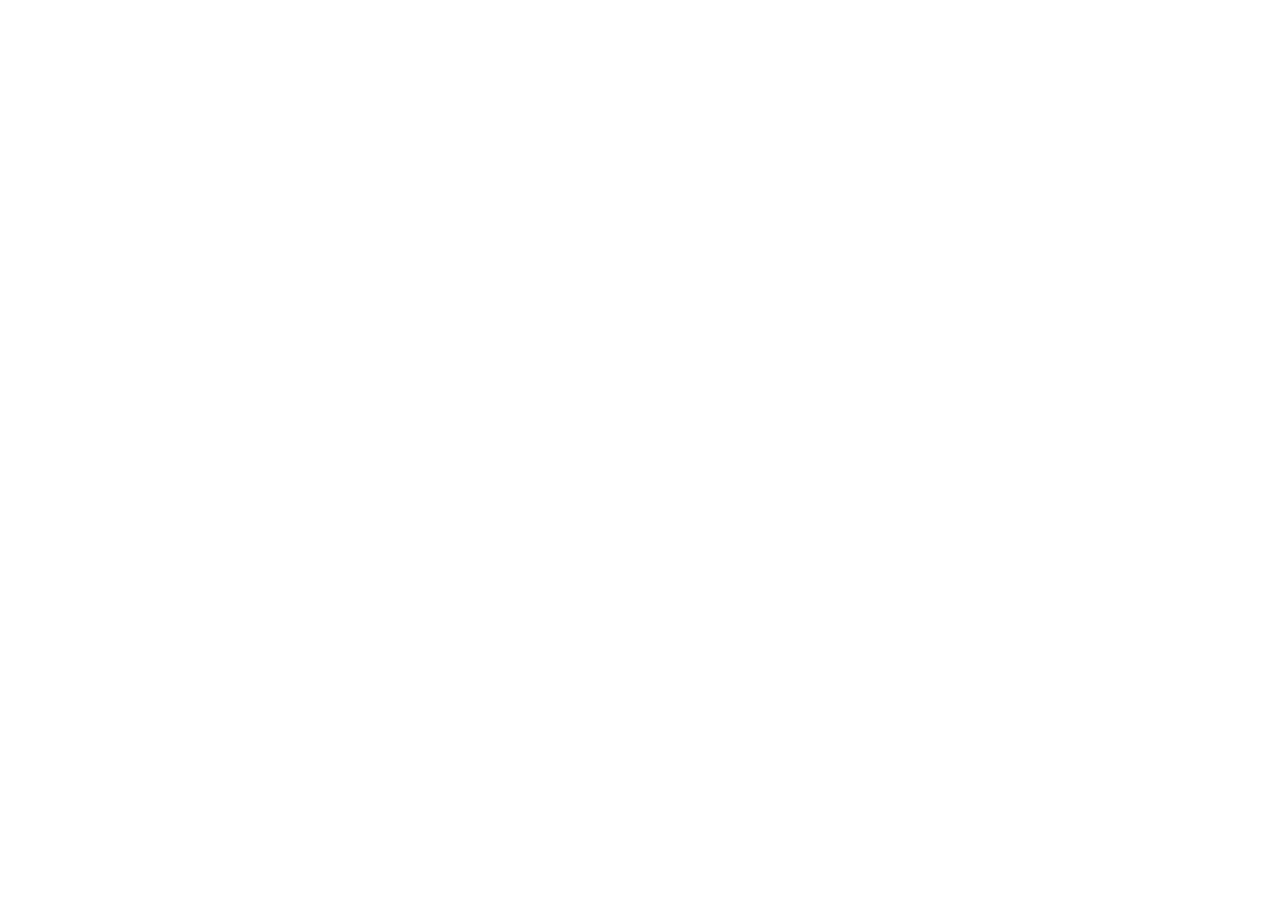
==== index.html @ 98cb003a "Add files via upload" ====
<!DOCTYPE html>
<html lang="en">
<head>
    <meta charset="UTF-8">
    <meta name="viewport" content="width=device-width, initial-scale=1.0">
    <title>Document</title>
</head>
<body>
    <script src="script.js"></script>   
</body>
</html>
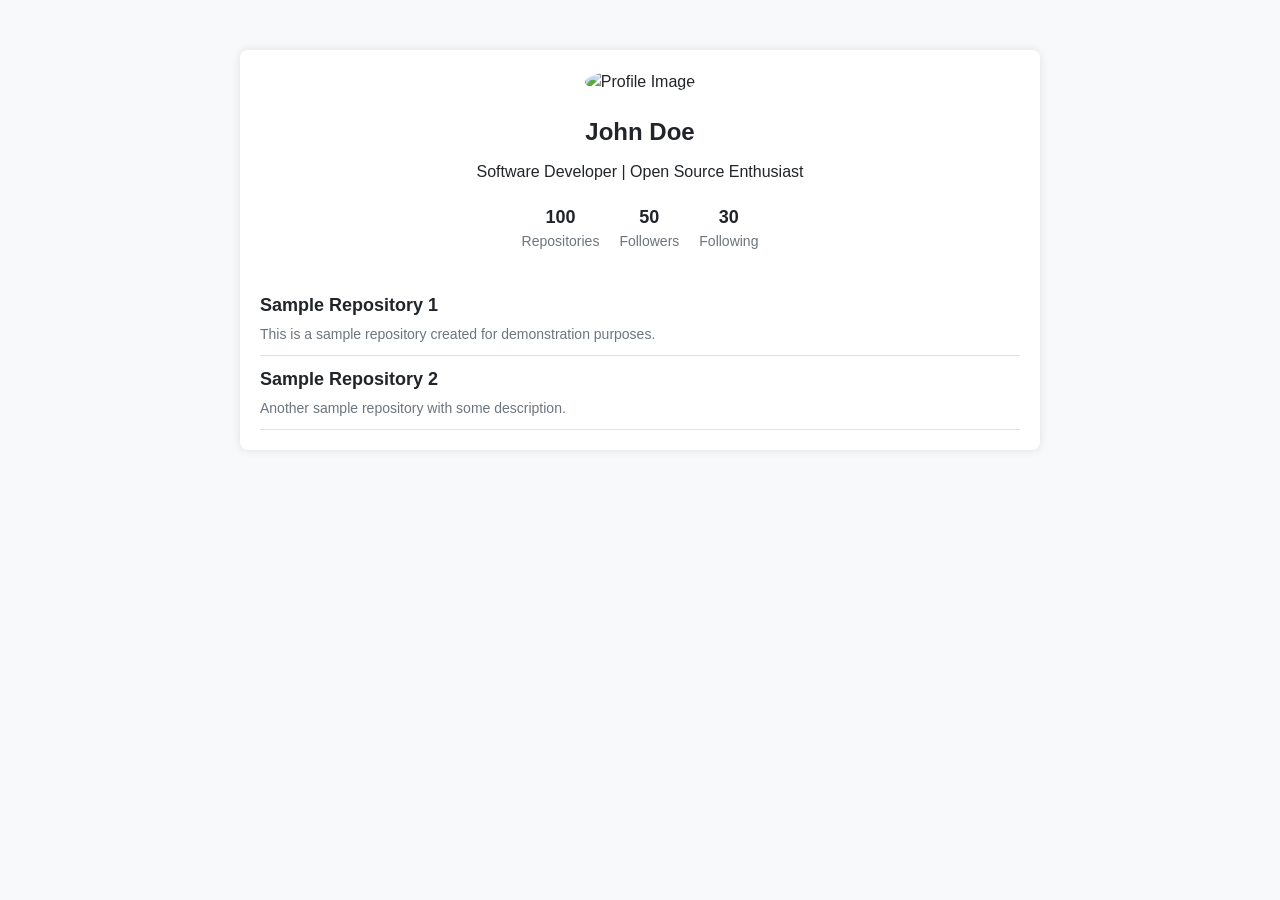
==== commit 05d11871: "Add files via upload" ====
--- a/index.html
+++ b/index.html
@@ -1,11 +1,112 @@
 <!DOCTYPE html>
 <html lang="en">
 <head>
-    <meta charset="UTF-8">
-    <meta name="viewport" content="width=device-width, initial-scale=1.0">
-    <title>Document</title>
+  <meta charset="UTF-8">
+  <meta name="viewport" content="width=device-width, initial-scale=1.0">
+  <title>GitHub Profile Page</title>
+  <link rel="stylesheet" href="https://stackpath.bootstrapcdn.com/bootstrap/4.5.2/css/bootstrap.min.css">
+  <style>
+    body {
+      background-color: #f8f9fa;
+      font-family: Arial, sans-serif;
+    }
+    .container {
+      max-width: 800px;
+      margin: 50px auto;
+      padding: 20px;
+      background-color: #fff;
+      border-radius: 8px;
+      box-shadow: 0 0 10px rgba(0, 0, 0, 0.1);
+    }
+    .profile-header {
+      text-align: center;
+    }
+    .profile-image {
+      width: 150px;
+      height: 150px;
+      border-radius: 50%;
+      margin-bottom: 20px;
+    }
+    .profile-name {
+      font-size: 24px;
+      font-weight: bold;
+      margin-bottom: 10px;
+    }
+    .profile-bio {
+      font-size: 16px;
+      margin-bottom: 20px;
+    }
+    .profile-stats {
+      display: flex;
+      justify-content: center;
+      margin-bottom: 20px;
+    }
+    .profile-stat {
+      margin: 0 10px;
+      text-align: center;
+    }
+    .profile-stat-value {
+      font-size: 18px;
+      font-weight: bold;
+    }
+    .profile-stat-label {
+      font-size: 14px;
+      color: #6c757d;
+    }
+    .profile-repo {
+      margin-top: 30px;
+    }
+    .repo-item {
+      border-bottom: 1px solid #dee2e6;
+      padding: 10px 0;
+    }
+    .repo-name {
+      font-size: 18px;
+      font-weight: bold;
+      margin-bottom: 5px;
+    }
+    .repo-description {
+      font-size: 14px;
+      color: #6c757d;
+    }
+  </style>
 </head>
 <body>
-    <script src="script.js"></script>   
+  <div class="container">
+    <div class="profile-header">
+      <img src="https://via.placeholder.com/150" alt="Profile Image" class="profile-image">
+      <div class="profile-name">John Doe</div>
+      <div class="profile-bio">Software Developer | Open Source Enthusiast</div>
+      <div class="profile-stats">
+        <div class="profile-stat">
+          <div class="profile-stat-value">100</div>
+          <div class="profile-stat-label">Repositories</div>
+        </div>
+        <div class="profile-stat">
+          <div class="profile-stat-value">50</div>
+          <div class="profile-stat-label">Followers</div>
+        </div>
+        <div class="profile-stat">
+          <div class="profile-stat-value">30</div>
+          <div class="profile-stat-label">Following</div>
+        </div>
+      </div>
+    </div>
+    <div class="profile-repo">
+      <div class="repo-item">
+        <div class="repo-name">Sample Repository 1</div>
+        <div class="repo-description">This is a sample repository created for demonstration purposes.</div>
+      </div>
+      <div class="repo-item">
+        <div class="repo-name">Sample Repository 2</div>
+        <div class="repo-description">Another sample repository with some description.</div>
+      </div>
+      <!-- Add more repositories as needed -->
+    </div>
+  </div>
+
+  <script src="https://code.jquery.com/jquery-3.5.1.slim.min.js"></script>
+  <script src="https://cdn.jsdelivr.net/npm/@popperjs/core@2.5.3/dist/umd/popper.min.js"></script>
+  <script src="https://stackpath.bootstrapcdn.com/bootstrap/4.5.2/js/bootstrap.min.js"></script>
 </body>
-</html>+</html>
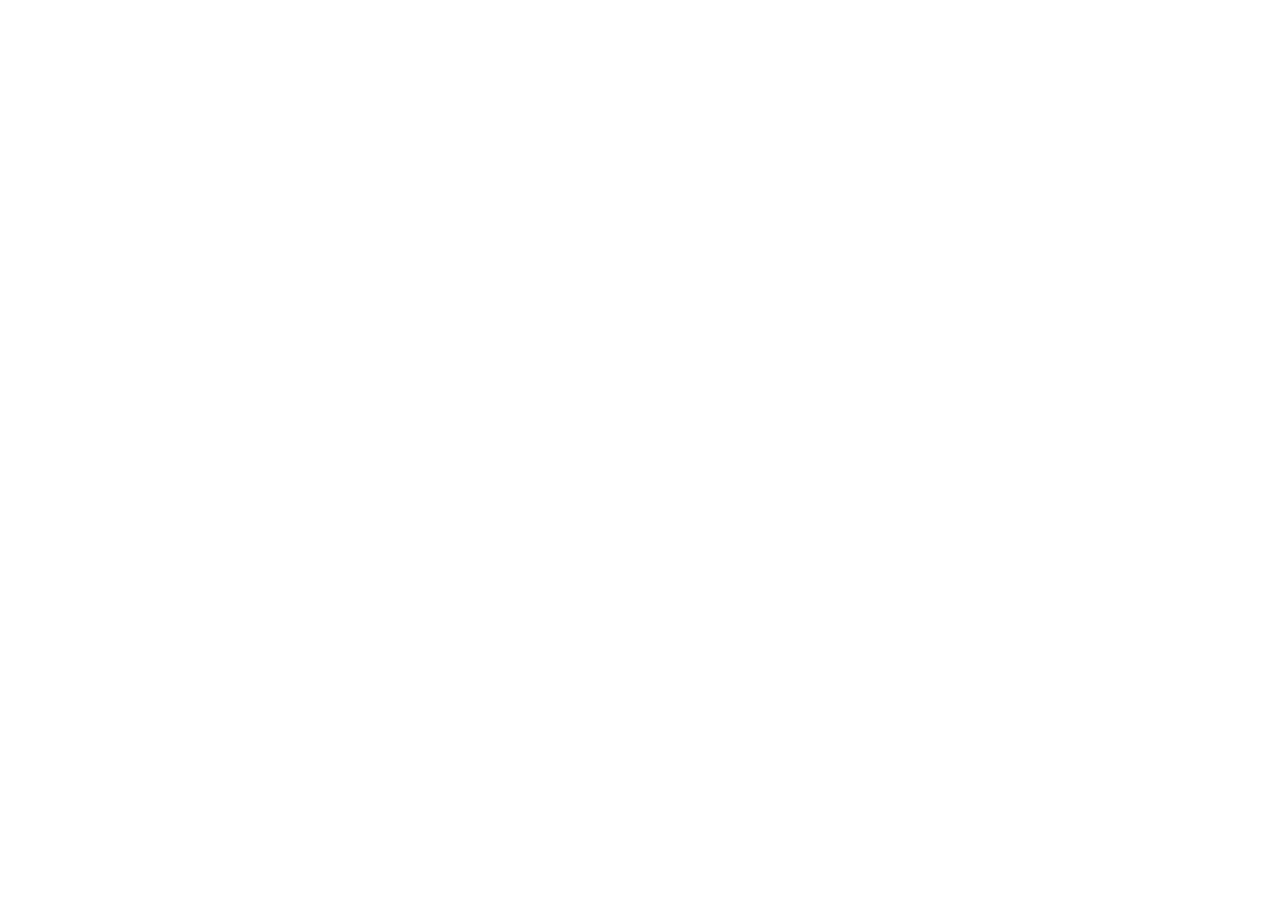
==== commit f7971588: "Add files via upload" ====
--- a/index.html
+++ b/index.html
@@ -1,112 +1,11 @@
 <!DOCTYPE html>
 <html lang="en">
 <head>
-  <meta charset="UTF-8">
-  <meta name="viewport" content="width=device-width, initial-scale=1.0">
-  <title>GitHub Profile Page</title>
-  <link rel="stylesheet" href="https://stackpath.bootstrapcdn.com/bootstrap/4.5.2/css/bootstrap.min.css">
-  <style>
-    body {
-      background-color: #f8f9fa;
-      font-family: Arial, sans-serif;
-    }
-    .container {
-      max-width: 800px;
-      margin: 50px auto;
-      padding: 20px;
-      background-color: #fff;
-      border-radius: 8px;
-      box-shadow: 0 0 10px rgba(0, 0, 0, 0.1);
-    }
-    .profile-header {
-      text-align: center;
-    }
-    .profile-image {
-      width: 150px;
-      height: 150px;
-      border-radius: 50%;
-      margin-bottom: 20px;
-    }
-    .profile-name {
-      font-size: 24px;
-      font-weight: bold;
-      margin-bottom: 10px;
-    }
-    .profile-bio {
-      font-size: 16px;
-      margin-bottom: 20px;
-    }
-    .profile-stats {
-      display: flex;
-      justify-content: center;
-      margin-bottom: 20px;
-    }
-    .profile-stat {
-      margin: 0 10px;
-      text-align: center;
-    }
-    .profile-stat-value {
-      font-size: 18px;
-      font-weight: bold;
-    }
-    .profile-stat-label {
-      font-size: 14px;
-      color: #6c757d;
-    }
-    .profile-repo {
-      margin-top: 30px;
-    }
-    .repo-item {
-      border-bottom: 1px solid #dee2e6;
-      padding: 10px 0;
-    }
-    .repo-name {
-      font-size: 18px;
-      font-weight: bold;
-      margin-bottom: 5px;
-    }
-    .repo-description {
-      font-size: 14px;
-      color: #6c757d;
-    }
-  </style>
+    <meta charset="UTF-8">
+    <meta name="viewport" content="width=<device-width>, initial-scale=1.0">
+    <title>Document</title>
 </head>
 <body>
-  <div class="container">
-    <div class="profile-header">
-      <img src="https://via.placeholder.com/150" alt="Profile Image" class="profile-image">
-      <div class="profile-name">John Doe</div>
-      <div class="profile-bio">Software Developer | Open Source Enthusiast</div>
-      <div class="profile-stats">
-        <div class="profile-stat">
-          <div class="profile-stat-value">100</div>
-          <div class="profile-stat-label">Repositories</div>
-        </div>
-        <div class="profile-stat">
-          <div class="profile-stat-value">50</div>
-          <div class="profile-stat-label">Followers</div>
-        </div>
-        <div class="profile-stat">
-          <div class="profile-stat-value">30</div>
-          <div class="profile-stat-label">Following</div>
-        </div>
-      </div>
-    </div>
-    <div class="profile-repo">
-      <div class="repo-item">
-        <div class="repo-name">Sample Repository 1</div>
-        <div class="repo-description">This is a sample repository created for demonstration purposes.</div>
-      </div>
-      <div class="repo-item">
-        <div class="repo-name">Sample Repository 2</div>
-        <div class="repo-description">Another sample repository with some description.</div>
-      </div>
-      <!-- Add more repositories as needed -->
-    </div>
-  </div>
-
-  <script src="https://code.jquery.com/jquery-3.5.1.slim.min.js"></script>
-  <script src="https://cdn.jsdelivr.net/npm/@popperjs/core@2.5.3/dist/umd/popper.min.js"></script>
-  <script src="https://stackpath.bootstrapcdn.com/bootstrap/4.5.2/js/bootstrap.min.js"></script>
+    <script src="script.js"></script>
 </body>
-</html>
+</html>
